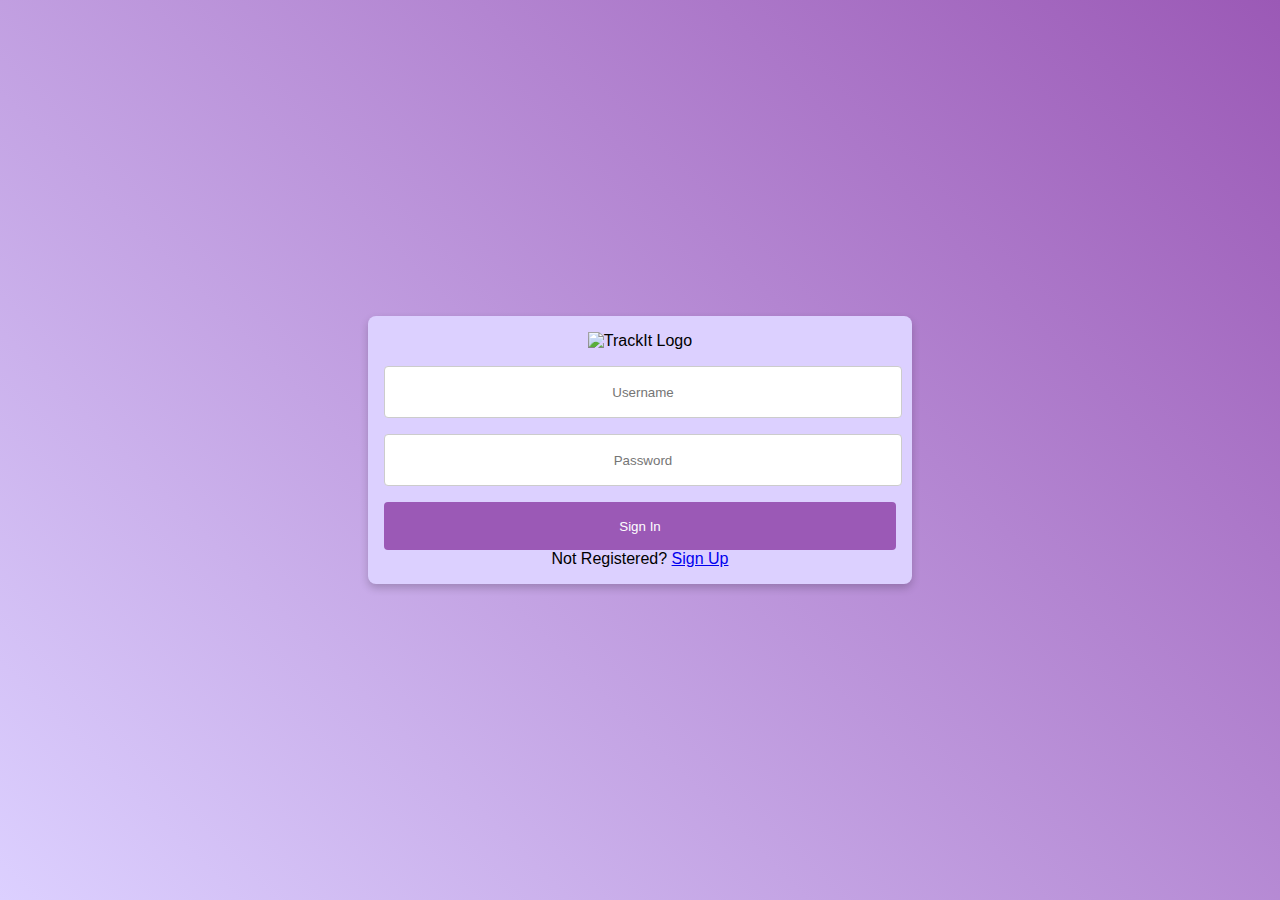
==== html/index.html @ 72495ebf "added validation for register.html and fixed img sizes" ====
<!DOCTYPE html>
<html lang="en">
<head>
    <meta charset="UTF-8">
    <meta name="viewport" content="width=device-width, initial-scale=1.0">
</head>
<body>
    <style>
        /* main.css */

/* Reset some default browser styles */
body {
    font-family: Arial, sans-serif;
    /* background-color: #f0f0f0; */
    margin: 0;
    padding: 0;
    background: linear-gradient(45deg, #dcd0ff, #9b59b6);
    }
  
    .glass{
        background: linear-gradient(225deg, rgba(155, 89, 182, 0.4), rgba(220, 208, 255, 0.4));
        backdrop-filter: blur(8px);
    }
    
    /* Center the container both horizontally and vertically */
    .whole {
        display: flex;
        justify-content: center;
        align-items: center;
        height: 100vh; /* 90% of the viewport height */
    }
    
    /* Basic styles for the container */
    .container {
        text-align: center;
        background-color: #dcd0ff;
        padding: 16px;
        width: 40%;
        border-radius: 8px;
        box-shadow: 0px 4px 8px rgba(0, 0, 0, 0.2);
    }
    
    /* Logo styles */
    .logo {
        width: 156px;
        height: 156px;
    }
    
    /* Logo Text styles */
    .logo-text {
        width: 90px;
        height: 50px;
    }
    
    /* Input field styles */
    .input-field {
        width: 100%;
        height: 48px;
        margin-top: 16px;
        background-color: #ffffff;
        border: 1px solid #ccc;
        border-radius: 4px;
        text-align: center;
    }
    
    /* Button styles */
    .button,
    .signup-button {
        width: 100%;
        height: 48px;
        margin-top: 16px;
        background-color: #9b59b6;
        color: #fff;
        border: none;
        border-radius: 4px;
        cursor: pointer;
        transition: background-color 0.5s;
    }
    
    .button:hover,
    .signup-button:hover {
        background-color: #8e44ad;
    }
    
    /* Loading Spinner styles */
    .loading {
        margin-top: 32px;
        margin-bottom: 32px;
        display: none;
    }
  
    </style>
    <div class="whole">
        <div class="container">
            <form class="form" name="loginForm" action="https://127.0.0.1/TrackIt-HTML-CSS-/login_process.php" onsubmit="return validation()" method="POST">
    
                <!-- TrackIt Logo -->
                <img class="logo" src="https://127.0.0.1/TrackIt-HTML-CSS-/assets/TrackIt Logo.png" alt="TrackIt Logo">
    
                <!-- Username Input -->
                <input name="username" id="username" class="input-field" type="text" placeholder="Username">
    
                <!-- Password Input -->
                <input name="password" id="password" class="input-field" type="password" placeholder="Password">
    
                <!-- Sign In Button -->
                <button type="submit" name="login" id="login" class="button" formmethod="POST" formaction="https://127.0.0.1/TrackIt-HTML-CSS-/login_process.php">Sign In</button>
    
                <!-- Sign Up Link -->
                <div>
                    <span>Not Registered? <a href="https://127.0.0.1/TrackIt-HTML-CSS-/html/register.html">Sign Up</a></span>
                </div>
    
                <!-- Loading Spinner -->
                <div id="loading" class="loading"></div>
            </form>
        </div>
    </div>

    <script>
        function validation(){
            var username = document.loginForm.username.value;
            var password = document.loginForm.password.value;

            if(username.length=="" && password.length=="") {  
                alert("Username and Password fields are empty.");  
                return false;  
            }  
            else{
                if(username.length==""){
                    alert("Username is empty.");
                    return false;
                }

                if(password.length=""){
                    alert("Password cannot be blank.");
                    return false;
                }
            }
        }
    </script>
</body>
</html>
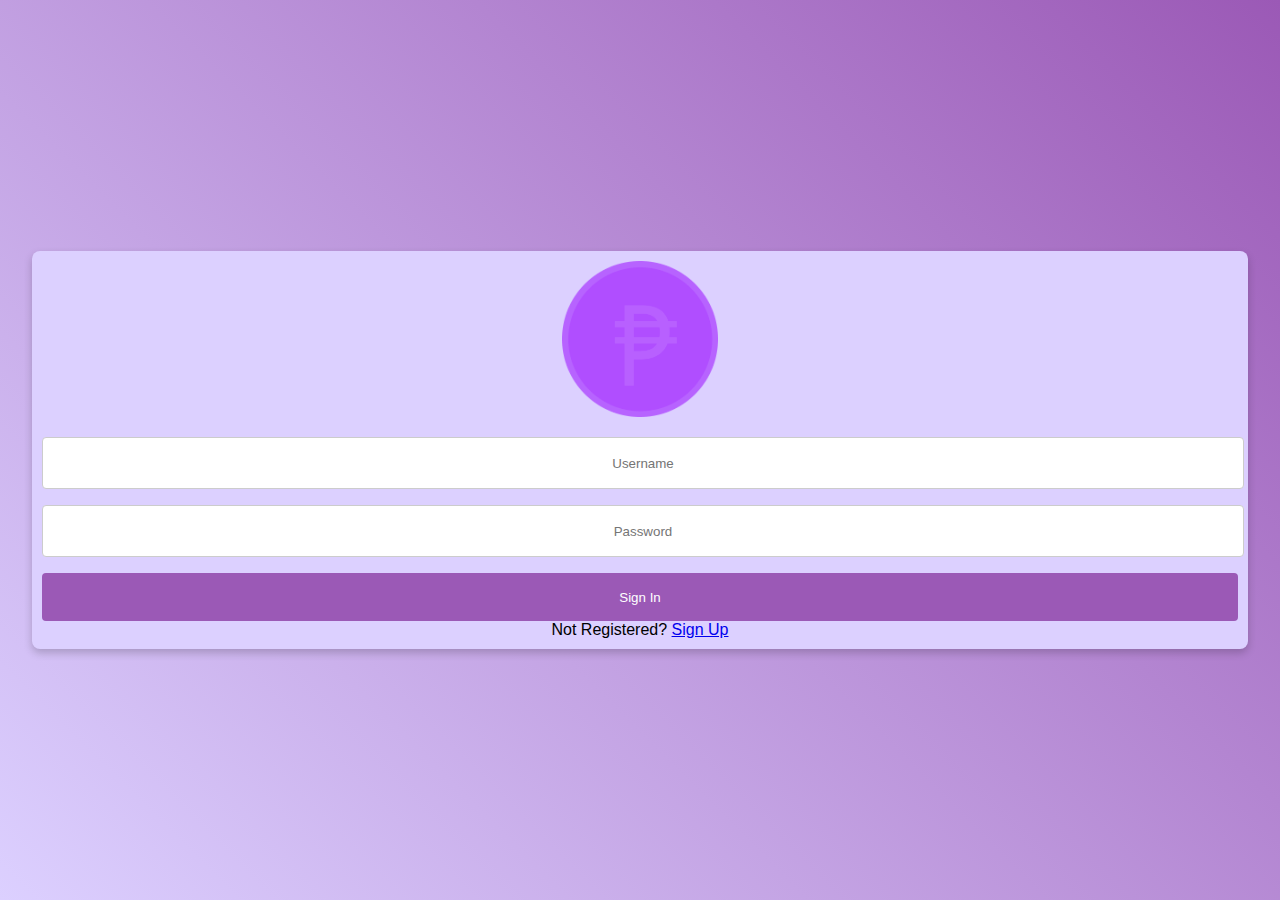
==== commit c82cec08: "feat: made login and register page responsive" ====
--- a/html/index.html
+++ b/html/index.html
@@ -3,99 +3,17 @@
 <head>
     <meta charset="UTF-8">
     <meta name="viewport" content="width=device-width, initial-scale=1.0">
+    <!-- <link rel="stylesheet" type="text/css" href="https://127.0.0.1/TrackIt-HTML-CSS-/css/main.css"> -->
+    <link rel="stylesheet" type="text/css" href="/css/main.css">
 </head>
 <body>
-    <style>
-        /* main.css */
-
-/* Reset some default browser styles */
-body {
-    font-family: Arial, sans-serif;
-    /* background-color: #f0f0f0; */
-    margin: 0;
-    padding: 0;
-    background: linear-gradient(45deg, #dcd0ff, #9b59b6);
-    }
-  
-    .glass{
-        background: linear-gradient(225deg, rgba(155, 89, 182, 0.4), rgba(220, 208, 255, 0.4));
-        backdrop-filter: blur(8px);
-    }
-    
-    /* Center the container both horizontally and vertically */
-    .whole {
-        display: flex;
-        justify-content: center;
-        align-items: center;
-        height: 100vh; /* 90% of the viewport height */
-    }
-    
-    /* Basic styles for the container */
-    .container {
-        text-align: center;
-        background-color: #dcd0ff;
-        padding: 16px;
-        width: 40%;
-        border-radius: 8px;
-        box-shadow: 0px 4px 8px rgba(0, 0, 0, 0.2);
-    }
-    
-    /* Logo styles */
-    .logo {
-        width: 156px;
-        height: 156px;
-    }
-    
-    /* Logo Text styles */
-    .logo-text {
-        width: 90px;
-        height: 50px;
-    }
-    
-    /* Input field styles */
-    .input-field {
-        width: 100%;
-        height: 48px;
-        margin-top: 16px;
-        background-color: #ffffff;
-        border: 1px solid #ccc;
-        border-radius: 4px;
-        text-align: center;
-    }
-    
-    /* Button styles */
-    .button,
-    .signup-button {
-        width: 100%;
-        height: 48px;
-        margin-top: 16px;
-        background-color: #9b59b6;
-        color: #fff;
-        border: none;
-        border-radius: 4px;
-        cursor: pointer;
-        transition: background-color 0.5s;
-    }
-    
-    .button:hover,
-    .signup-button:hover {
-        background-color: #8e44ad;
-    }
-    
-    /* Loading Spinner styles */
-    .loading {
-        margin-top: 32px;
-        margin-bottom: 32px;
-        display: none;
-    }
-  
-    </style>
     <div class="whole">
         <div class="container">
             <form class="form" name="loginForm" action="https://127.0.0.1/TrackIt-HTML-CSS-/login_process.php" onsubmit="return validation()" method="POST">
     
                 <!-- TrackIt Logo -->
-                <img class="logo" src="https://127.0.0.1/TrackIt-HTML-CSS-/assets/TrackIt Logo.png" alt="TrackIt Logo">
+                <!-- <img class="logo" src="https://127.0.0.1/TrackIt-HTML-CSS-/assets/TrackIt Logo.png" alt="TrackIt Logo"> -->
+                <img class="logo" src="/assets/img/trackit_logo.png" alt="TrackIt Logo">
     
                 <!-- Username Input -->
                 <input name="username" id="username" class="input-field" type="text" placeholder="Username">
@@ -109,6 +27,9 @@
                 <!-- Sign Up Link -->
                 <div>
                     <span>Not Registered? <a href="https://127.0.0.1/TrackIt-HTML-CSS-/html/register.html">Sign Up</a></span>
+                    <!-- <span>Not Registered? <a href="/assets/img/trackit_logo.png">Sign Up</a></span> -->
+
+                    <!-- <span>Not Registered? <a href="/css/">Sign Up</a></span> -->
                 </div>
     
                 <!-- Loading Spinner -->
@@ -136,6 +57,11 @@
                     alert("Password cannot be blank.");
                     return false;
                 }
+
+                if(username.length!="" && password.length!=""){
+                    alert('Login successful!');
+                    return true;
+                }
             }
         }
     </script>
--- a/css/main.css
+++ b/css/main.css
@@ -0,0 +1,91 @@
+body {
+    font-family: Arial, sans-serif;
+    /* background-color: #f0f0f0; */
+    margin: 0;
+    padding: 0;
+    background: linear-gradient(45deg, #dcd0ff, #9b59b6);
+  }
+  
+  .glass{
+    background: linear-gradient(225deg, rgba(155, 89, 182, 0.4), rgba(220, 208, 255, 0.4));
+    backdrop-filter: blur(8px);
+  }
+  
+  /* Center the container both horizontally and vertically */
+  .whole {
+    display: flex;
+    justify-content: center;
+    align-items: center;
+    height: 100vh; /* 90% of the viewport height */
+    margin: 0 auto;
+  }
+  
+  /* Basic styles for the container */
+  .container {
+      text-align: center;
+      background-color: #dcd0ff;
+      padding: 16px;
+      width: 40%;
+      border-radius: 8px;
+      box-shadow: 0px 4px 8px rgba(0, 0, 0, 0.2);
+  }
+  
+  /* Logo styles */
+  .logo {
+      width: 156px;
+      height: 156px;
+  }
+  
+  /* Logo Text styles */
+  .logo-text {
+      width: 90px;
+      height: 50px;
+  }
+  
+  /* Input field styles */
+  .input-field {
+      width: 100%;
+      height: 48px;
+      margin-top: 16px;
+      background-color: #ffffff;
+      border: 1px solid #ccc;
+      border-radius: 4px;
+      text-align: center;
+  }
+  
+  /* Button styles */
+  .button,
+  .signup-button {
+      width: 100%;
+      height: 48px;
+      margin-top: 16px;
+      background-color: #9b59b6;
+      color: #fff;
+      border: none;
+      border-radius: 4px;
+      cursor: pointer;
+      transition: background-color 0.5s;
+  }
+  
+  .button:hover,
+  .signup-button:hover {
+      background-color: #8e44ad;
+  }
+  
+  /* Loading Spinner styles */
+  .loading {
+      margin-top: 32px;
+      margin-bottom: 32px;
+      display: none;
+  }
+
+  @media (max-width: 1280px) {
+    .whole{
+        width: 95%;   
+    }
+    .container{
+        width: 100%;
+        max-height: 95vh;
+        padding:10px;
+    }
+}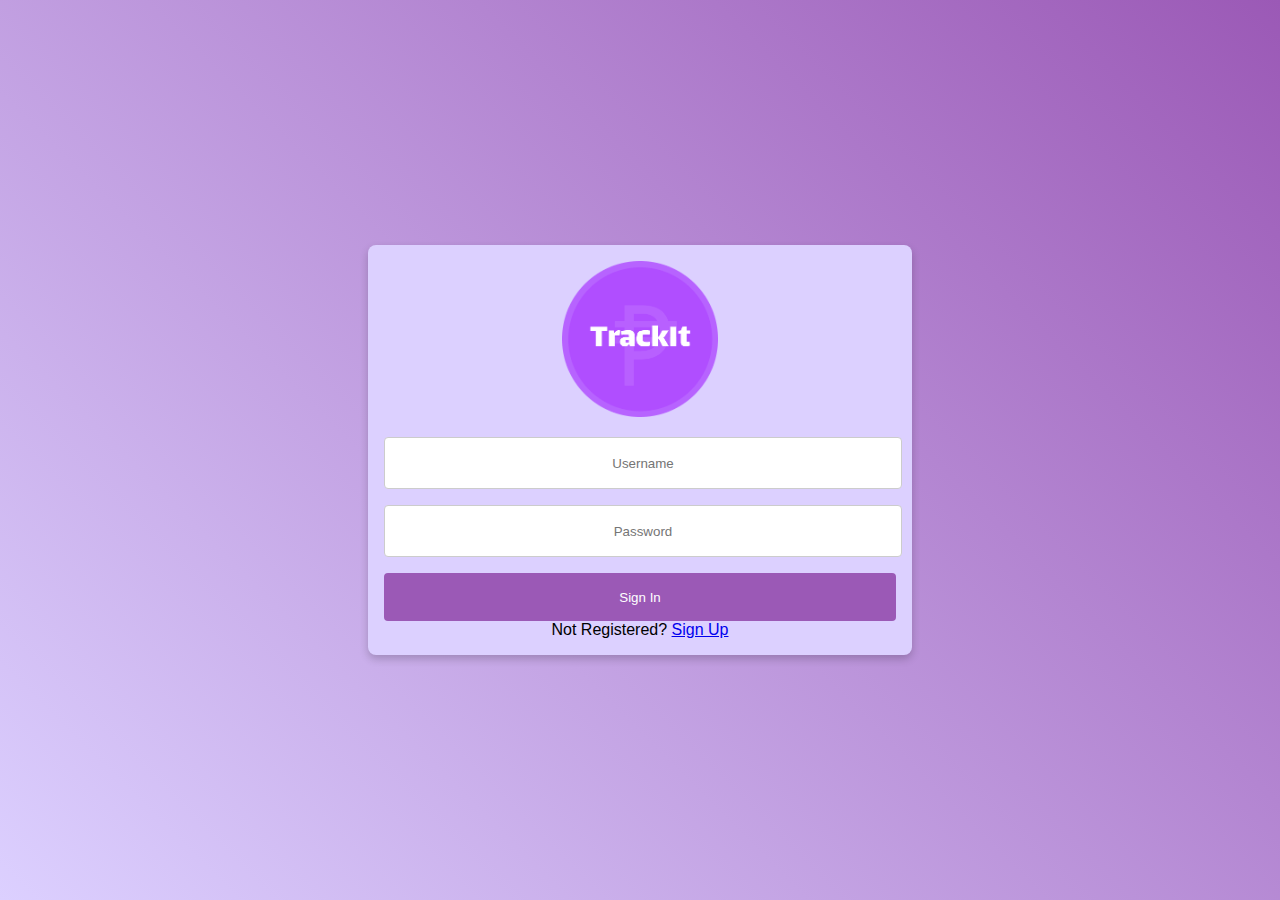
==== commit dee42a63: "backend changes to js" ====
--- a/html/index.html
+++ b/html/index.html
@@ -3,17 +3,99 @@
 <head>
     <meta charset="UTF-8">
     <meta name="viewport" content="width=device-width, initial-scale=1.0">
-    <!-- <link rel="stylesheet" type="text/css" href="https://127.0.0.1/TrackIt-HTML-CSS-/css/main.css"> -->
-    <link rel="stylesheet" type="text/css" href="/css/main.css">
 </head>
 <body>
+    <style>
+        /* main.css */
+
+/* Reset some default browser styles */
+body {
+    font-family: Arial, sans-serif;
+    /* background-color: #f0f0f0; */
+    margin: 0;
+    padding: 0;
+    background: linear-gradient(45deg, #dcd0ff, #9b59b6);
+    }
+  
+    .glass{
+        background: linear-gradient(225deg, rgba(155, 89, 182, 0.4), rgba(220, 208, 255, 0.4));
+        backdrop-filter: blur(8px);
+    }
+    
+    /* Center the container both horizontally and vertically */
+    .whole {
+        display: flex;
+        justify-content: center;
+        align-items: center;
+        height: 100vh; /* 90% of the viewport height */
+    }
+    
+    /* Basic styles for the container */
+    .container {
+        text-align: center;
+        background-color: #dcd0ff;
+        padding: 16px;
+        width: 40%;
+        border-radius: 8px;
+        box-shadow: 0px 4px 8px rgba(0, 0, 0, 0.2);
+    }
+    
+    /* Logo styles */
+    .logo {
+        width: 156px;
+        height: 156px;
+    }
+    
+    /* Logo Text styles */
+    .logo-text {
+        width: 90px;
+        height: 50px;
+    }
+    
+    /* Input field styles */
+    .input-field {
+        width: 100%;
+        height: 48px;
+        margin-top: 16px;
+        background-color: #ffffff;
+        border: 1px solid #ccc;
+        border-radius: 4px;
+        text-align: center;
+    }
+    
+    /* Button styles */
+    .button,
+    .signup-button {
+        width: 100%;
+        height: 48px;
+        margin-top: 16px;
+        background-color: #9b59b6;
+        color: #fff;
+        border: none;
+        border-radius: 4px;
+        cursor: pointer;
+        transition: background-color 0.5s;
+    }
+    
+    .button:hover,
+    .signup-button:hover {
+        background-color: #8e44ad;
+    }
+    
+    /* Loading Spinner styles */
+    .loading {
+        margin-top: 32px;
+        margin-bottom: 32px;
+        display: none;
+    }
+  
+    </style>
     <div class="whole">
         <div class="container">
-            <form class="form" name="loginForm" action="https://127.0.0.1/TrackIt-HTML-CSS-/login_process.php" onsubmit="return validation()" method="POST">
+            <form class="form" name="loginForm" action="" onsubmit="return validation()" method="POST">
     
                 <!-- TrackIt Logo -->
-                <!-- <img class="logo" src="https://127.0.0.1/TrackIt-HTML-CSS-/assets/TrackIt Logo.png" alt="TrackIt Logo"> -->
-                <img class="logo" src="/assets/img/trackit_logo.png" alt="TrackIt Logo">
+                <img class="logo" src="/assets/trackit_logo.png" alt="TrackIt Logo">
     
                 <!-- Username Input -->
                 <input name="username" id="username" class="input-field" type="text" placeholder="Username">
@@ -22,14 +104,11 @@
                 <input name="password" id="password" class="input-field" type="password" placeholder="Password">
     
                 <!-- Sign In Button -->
-                <button type="submit" name="login" id="login" class="button" formmethod="POST" formaction="https://127.0.0.1/TrackIt-HTML-CSS-/login_process.php">Sign In</button>
+                <button type="submit" name="login" id="login" class="button" formmethod="POST" onclick="loginUser()">Sign In</button>
     
                 <!-- Sign Up Link -->
                 <div>
-                    <span>Not Registered? <a href="https://127.0.0.1/TrackIt-HTML-CSS-/html/register.html">Sign Up</a></span>
-                    <!-- <span>Not Registered? <a href="/assets/img/trackit_logo.png">Sign Up</a></span> -->
-
-                    <!-- <span>Not Registered? <a href="/css/">Sign Up</a></span> -->
+                    <span>Not Registered? <a href="/html/register.html">Sign Up</a></span>
                 </div>
     
                 <!-- Loading Spinner -->
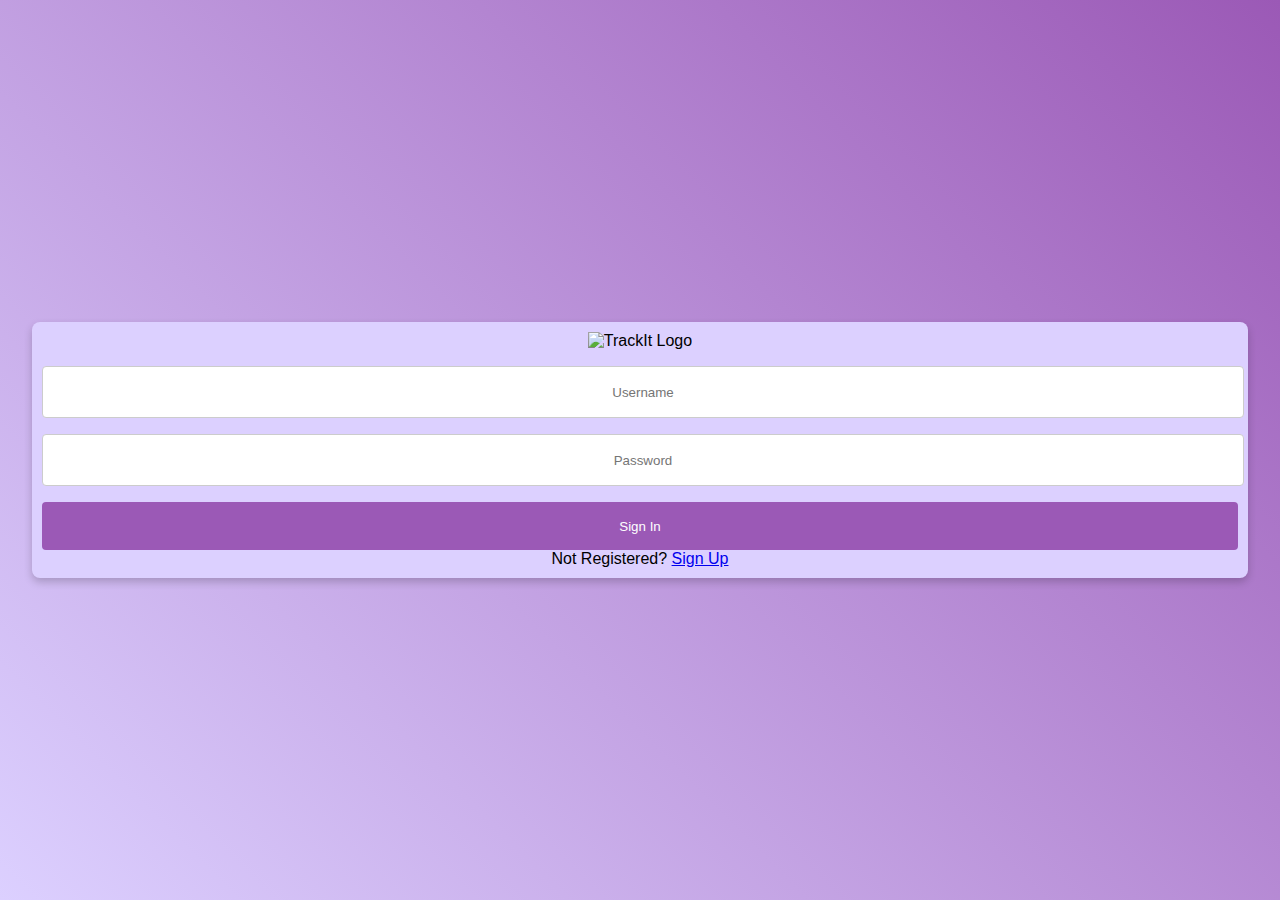
==== commit 0c5fa1e0: "chore: consolidated and optimized codes" ====
--- a/html/index.html
+++ b/html/index.html
@@ -1,148 +1,98 @@
 <!DOCTYPE html>
 <html lang="en">
-<head>
-    <meta charset="UTF-8">
-    <meta name="viewport" content="width=device-width, initial-scale=1.0">
-</head>
-<body>
-    <style>
-        /* main.css */
+  <head>
+    <meta charset="UTF-8" />
+    <meta name="viewport" content="width=device-width, initial-scale=1.0" />
+    <link rel="stylesheet" type="text/css" href="/css/main.css" />
+  </head>
+  <body>
+    <div class="whole">
+      <div class="container">
+        <form
+          class="form"
+          name="loginForm"
+          action="https://127.0.0.1/TrackIt-HTML-CSS-/login_process.php"
+          onsubmit="return validation()"
+          method="POST"
+        >
+          <!-- TrackIt Logo -->
+          <img
+            class="logo"
+            src="https://127.0.0.1/TrackIt-HTML-CSS-/assets/TrackIt Logo.png"
+            alt="TrackIt Logo"
+          />
 
-/* Reset some default browser styles */
-body {
-    font-family: Arial, sans-serif;
-    /* background-color: #f0f0f0; */
-    margin: 0;
-    padding: 0;
-    background: linear-gradient(45deg, #dcd0ff, #9b59b6);
-    }
-  
-    .glass{
-        background: linear-gradient(225deg, rgba(155, 89, 182, 0.4), rgba(220, 208, 255, 0.4));
-        backdrop-filter: blur(8px);
-    }
-    
-    /* Center the container both horizontally and vertically */
-    .whole {
-        display: flex;
-        justify-content: center;
-        align-items: center;
-        height: 100vh; /* 90% of the viewport height */
-    }
-    
-    /* Basic styles for the container */
-    .container {
-        text-align: center;
-        background-color: #dcd0ff;
-        padding: 16px;
-        width: 40%;
-        border-radius: 8px;
-        box-shadow: 0px 4px 8px rgba(0, 0, 0, 0.2);
-    }
-    
-    /* Logo styles */
-    .logo {
-        width: 156px;
-        height: 156px;
-    }
-    
-    /* Logo Text styles */
-    .logo-text {
-        width: 90px;
-        height: 50px;
-    }
-    
-    /* Input field styles */
-    .input-field {
-        width: 100%;
-        height: 48px;
-        margin-top: 16px;
-        background-color: #ffffff;
-        border: 1px solid #ccc;
-        border-radius: 4px;
-        text-align: center;
-    }
-    
-    /* Button styles */
-    .button,
-    .signup-button {
-        width: 100%;
-        height: 48px;
-        margin-top: 16px;
-        background-color: #9b59b6;
-        color: #fff;
-        border: none;
-        border-radius: 4px;
-        cursor: pointer;
-        transition: background-color 0.5s;
-    }
-    
-    .button:hover,
-    .signup-button:hover {
-        background-color: #8e44ad;
-    }
-    
-    /* Loading Spinner styles */
-    .loading {
-        margin-top: 32px;
-        margin-bottom: 32px;
-        display: none;
-    }
-  
-    </style>
-    <div class="whole">
-        <div class="container">
-            <form class="form" name="loginForm" action="" onsubmit="return validation()" method="POST">
-    
-                <!-- TrackIt Logo -->
-                <img class="logo" src="/assets/trackit_logo.png" alt="TrackIt Logo">
-    
-                <!-- Username Input -->
-                <input name="username" id="username" class="input-field" type="text" placeholder="Username">
-    
-                <!-- Password Input -->
-                <input name="password" id="password" class="input-field" type="password" placeholder="Password">
-    
-                <!-- Sign In Button -->
-                <button type="submit" name="login" id="login" class="button" formmethod="POST" onclick="loginUser()">Sign In</button>
-    
-                <!-- Sign Up Link -->
-                <div>
-                    <span>Not Registered? <a href="/html/register.html">Sign Up</a></span>
-                </div>
-    
-                <!-- Loading Spinner -->
-                <div id="loading" class="loading"></div>
-            </form>
-        </div>
+          <!-- Username Input -->
+          <input
+            name="username"
+            id="username"
+            class="input-field"
+            type="text"
+            placeholder="Username"
+          />
+
+          <!-- Password Input -->
+          <input
+            name="password"
+            id="password"
+            class="input-field"
+            type="password"
+            placeholder="Password"
+          />
+
+          <!-- Sign In Button -->
+          <button
+            type="submit"
+            name="login"
+            id="login"
+            class="button"
+            formmethod="POST"
+            formaction="https://127.0.0.1/TrackIt-HTML-CSS-/login_process.php"
+          >
+            Sign In
+          </button>
+
+          <!-- Sign Up Link -->
+          <div>
+            <span
+              >Not Registered?
+              <a href="https://127.0.0.1/TrackIt-HTML-CSS-/html/register.html"
+                >Sign Up</a
+              ></span
+            >
+          </div>
+
+          <!-- Loading Spinner -->
+          <div id="loading" class="loading"></div>
+        </form>
+      </div>
     </div>
 
     <script>
-        function validation(){
-            var username = document.loginForm.username.value;
-            var password = document.loginForm.password.value;
+      function validation() {
+        var username = document.loginForm.username.value;
+        var password = document.loginForm.password.value;
 
-            if(username.length=="" && password.length=="") {  
-                alert("Username and Password fields are empty.");  
-                return false;  
-            }  
-            else{
-                if(username.length==""){
-                    alert("Username is empty.");
-                    return false;
-                }
+        if (username.length == "" && password.length == "") {
+          alert("Username and Password fields are empty.");
+          return false;
+        } else {
+          if (username.length == "") {
+            alert("Username is empty.");
+            return false;
+          }
 
-                if(password.length=""){
-                    alert("Password cannot be blank.");
-                    return false;
-                }
+          if ((password.length = "")) {
+            alert("Password cannot be blank.");
+            return false;
+          }
 
-                if(username.length!="" && password.length!=""){
-                    alert('Login successful!');
-                    return true;
-                }
-            }
+          if (username.length != "" && password.length != "") {
+            alert("Login successful!");
+            return true;
+          }
         }
+      }
     </script>
-</body>
-</html>+  </body>
+</html>
--- a/css/main.css
+++ b/css/main.css
@@ -0,0 +1,91 @@
+body {
+    font-family: Arial, sans-serif;
+    /* background-color: #f0f0f0; */
+    margin: 0;
+    padding: 0;
+    background: linear-gradient(45deg, #dcd0ff, #9b59b6);
+  }
+  
+  .glass{
+    background: linear-gradient(225deg, rgba(155, 89, 182, 0.4), rgba(220, 208, 255, 0.4));
+    backdrop-filter: blur(8px);
+  }
+  
+  /* Center the container both horizontally and vertically */
+  .whole {
+    display: flex;
+    justify-content: center;
+    align-items: center;
+    height: 100vh; /* 90% of the viewport height */
+    margin: 0 auto;
+  }
+  
+  /* Basic styles for the container */
+  .container {
+      text-align: center;
+      background-color: #dcd0ff;
+      padding: 16px;
+      width: 40%;
+      border-radius: 8px;
+      box-shadow: 0px 4px 8px rgba(0, 0, 0, 0.2);
+  }
+  
+  /* Logo styles */
+  .logo {
+      width: 156px;
+      height: 156px;
+  }
+  
+  /* Logo Text styles */
+  .logo-text {
+      width: 90px;
+      height: 50px;
+  }
+  
+  /* Input field styles */
+  .input-field {
+      width: 100%;
+      height: 48px;
+      margin-top: 16px;
+      background-color: #ffffff;
+      border: 1px solid #ccc;
+      border-radius: 4px;
+      text-align: center;
+  }
+  
+  /* Button styles */
+  .button,
+  .signup-button {
+      width: 100%;
+      height: 48px;
+      margin-top: 16px;
+      background-color: #9b59b6;
+      color: #fff;
+      border: none;
+      border-radius: 4px;
+      cursor: pointer;
+      transition: background-color 0.5s;
+  }
+  
+  .button:hover,
+  .signup-button:hover {
+      background-color: #8e44ad;
+  }
+  
+  /* Loading Spinner styles */
+  .loading {
+      margin-top: 32px;
+      margin-bottom: 32px;
+      display: none;
+  }
+
+  @media (max-width: 1280px) {
+    .whole{
+        width: 95%;   
+    }
+    .container{
+        width: 100%;
+        max-height: 95vh;
+        padding:10px;
+    }
+}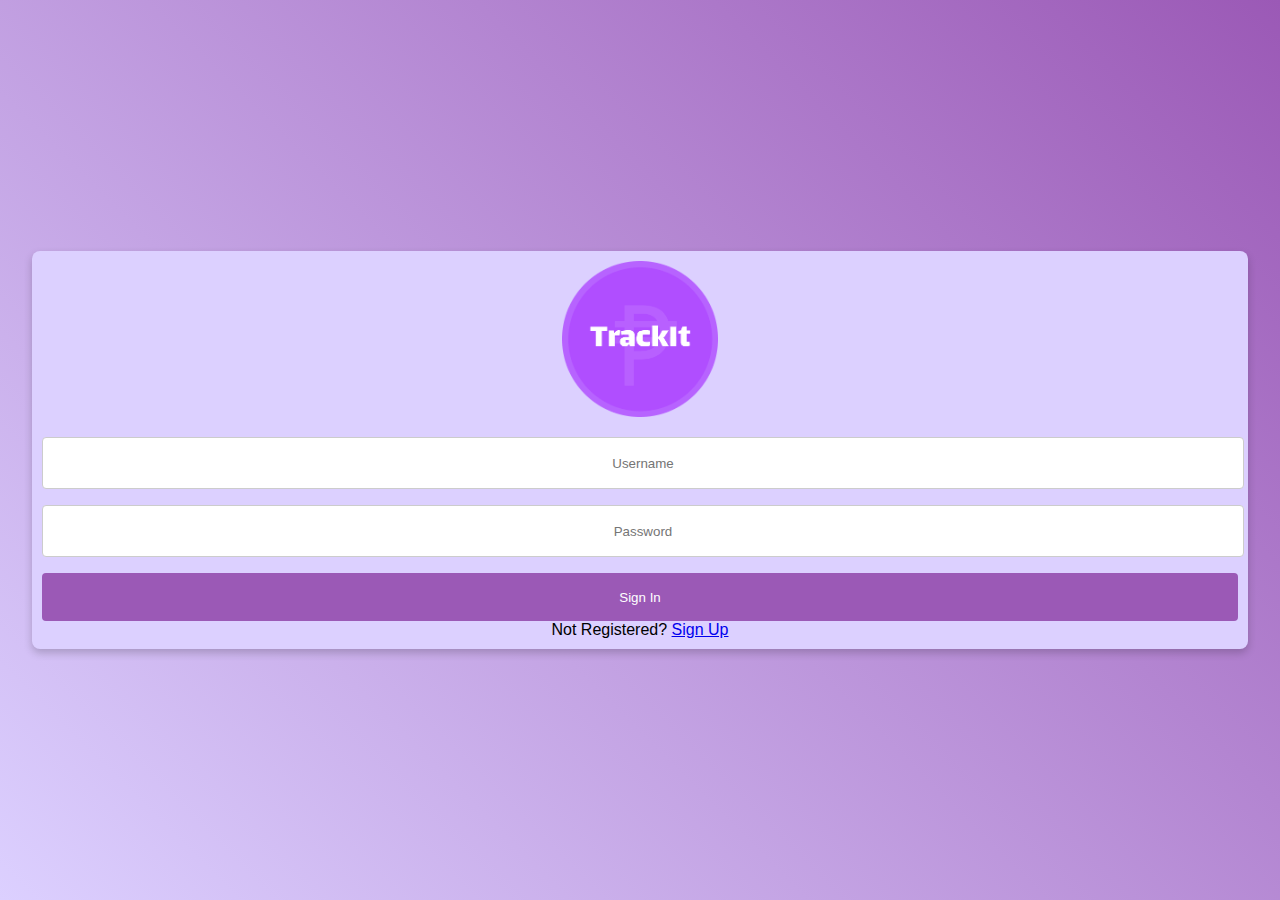
==== commit 9fa9592f: "Merge pull request #18 from DrSeuss127/feat/login-regi" ====
--- a/html/index.html
+++ b/html/index.html
@@ -8,21 +8,8 @@
   <body>
     <div class="whole">
       <div class="container">
-        <form
-          class="form"
-          name="loginForm"
-          action="https://127.0.0.1/TrackIt-HTML-CSS-/login_process.php"
-          onsubmit="return validation()"
-          method="POST"
-        >
-          <!-- TrackIt Logo -->
-          <img
-            class="logo"
-            src="https://127.0.0.1/TrackIt-HTML-CSS-/assets/TrackIt Logo.png"
-            alt="TrackIt Logo"
-          />
-
-          <!-- Username Input -->
+        <form class="form" name="loginForm" onsubmit="return validation()">
+          <img class="logo" src="/assets/TrackIt Logo.png" alt="TrackIt Logo" />
           <input
             name="username"
             id="username"
@@ -30,8 +17,6 @@
             type="text"
             placeholder="Username"
           />
-
-          <!-- Password Input -->
           <input
             name="password"
             id="password"
@@ -39,8 +24,6 @@
             type="password"
             placeholder="Password"
           />
-
-          <!-- Sign In Button -->
           <button
             type="submit"
             name="login"
@@ -51,48 +34,18 @@
           >
             Sign In
           </button>
-
-          <!-- Sign Up Link -->
           <div>
             <span
               >Not Registered?
-              <a href="https://127.0.0.1/TrackIt-HTML-CSS-/html/register.html"
+              <a href="/html/register.html"
                 >Sign Up</a
               ></span
             >
           </div>
-
-          <!-- Loading Spinner -->
           <div id="loading" class="loading"></div>
         </form>
       </div>
     </div>
-
-    <script>
-      function validation() {
-        var username = document.loginForm.username.value;
-        var password = document.loginForm.password.value;
-
-        if (username.length == "" && password.length == "") {
-          alert("Username and Password fields are empty.");
-          return false;
-        } else {
-          if (username.length == "") {
-            alert("Username is empty.");
-            return false;
-          }
-
-          if ((password.length = "")) {
-            alert("Password cannot be blank.");
-            return false;
-          }
-
-          if (username.length != "" && password.length != "") {
-            alert("Login successful!");
-            return true;
-          }
-        }
-      }
-    </script>
+    <script src="/js/main.js" charset="UTF-8"></script>
   </body>
 </html>
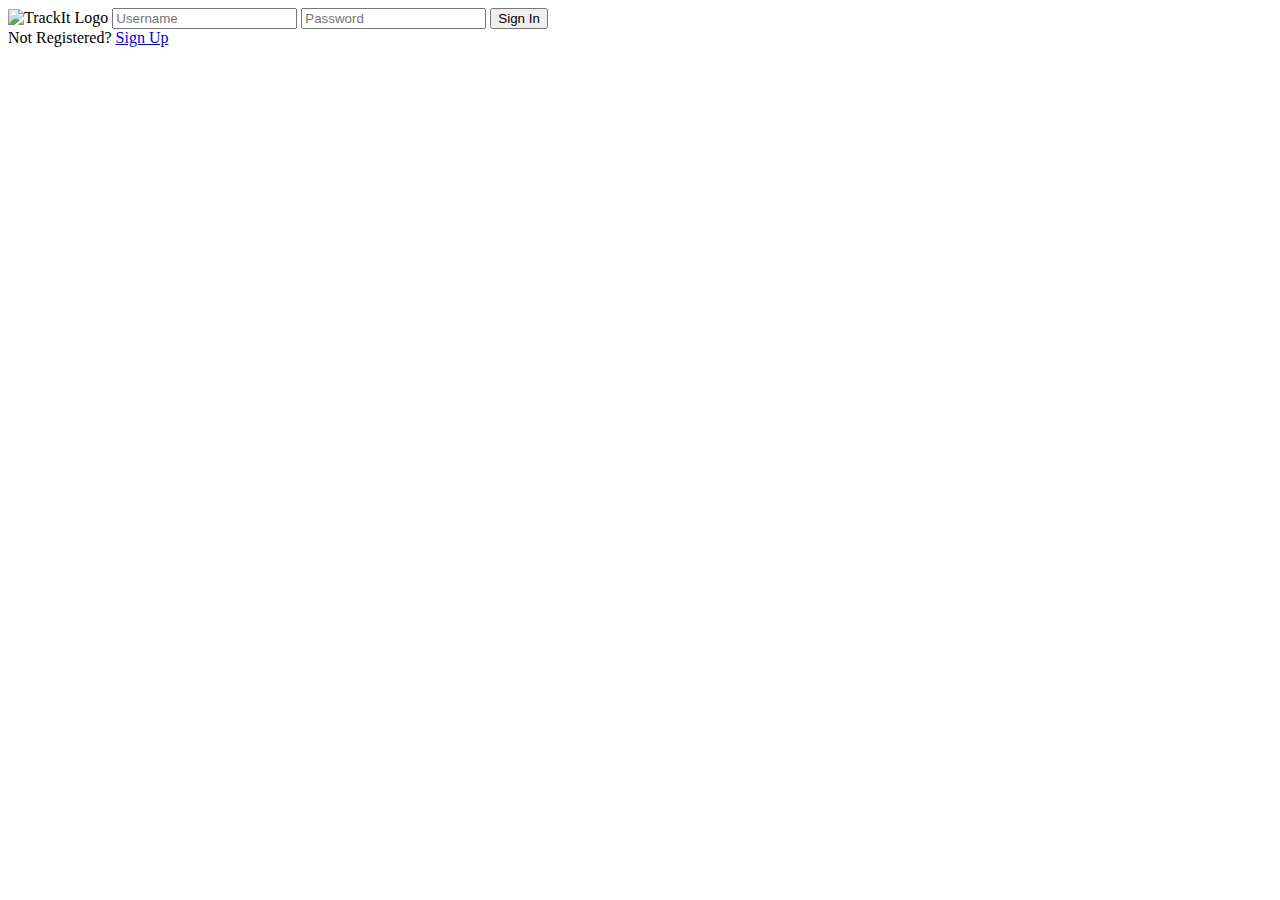
==== commit 6e87e3bf: "test for github pages css" ====
--- a/html/index.html
+++ b/html/index.html
@@ -3,13 +3,13 @@
   <head>
     <meta charset="UTF-8" />
     <meta name="viewport" content="width=device-width, initial-scale=1.0" />
-    <link rel="stylesheet" type="text/css" href="/css/main.css" />
+    <link rel="stylesheet" type="text/css" href="css/main.css" />
   </head>
   <body>
     <div class="whole">
       <div class="container">
         <form class="form" name="loginForm" onsubmit="return validation()">
-          <img class="logo" src="/assets/TrackIt Logo.png" alt="TrackIt Logo" />
+          <img class="logo" src="assets/TrackIt Logo.png" alt="TrackIt Logo" />
           <input
             name="username"
             id="username"
@@ -24,28 +24,18 @@
             type="password"
             placeholder="Password"
           />
-          <button
-            type="submit"
-            name="login"
-            id="login"
-            class="button"
-            formmethod="POST"
-            formaction="https://127.0.0.1/TrackIt-HTML-CSS-/login_process.php"
-          >
+          <button type="submit" name="login" id="login" class="button">
             Sign In
           </button>
           <div>
             <span
-              >Not Registered?
-              <a href="/html/register.html"
-                >Sign Up</a
-              ></span
+              >Not Registered? <a href="html/register.html">Sign Up</a></span
             >
           </div>
           <div id="loading" class="loading"></div>
         </form>
       </div>
     </div>
-    <script src="/js/main.js" charset="UTF-8"></script>
+    <script src="js/main.js" charset="UTF-8"></script>
   </body>
 </html>
